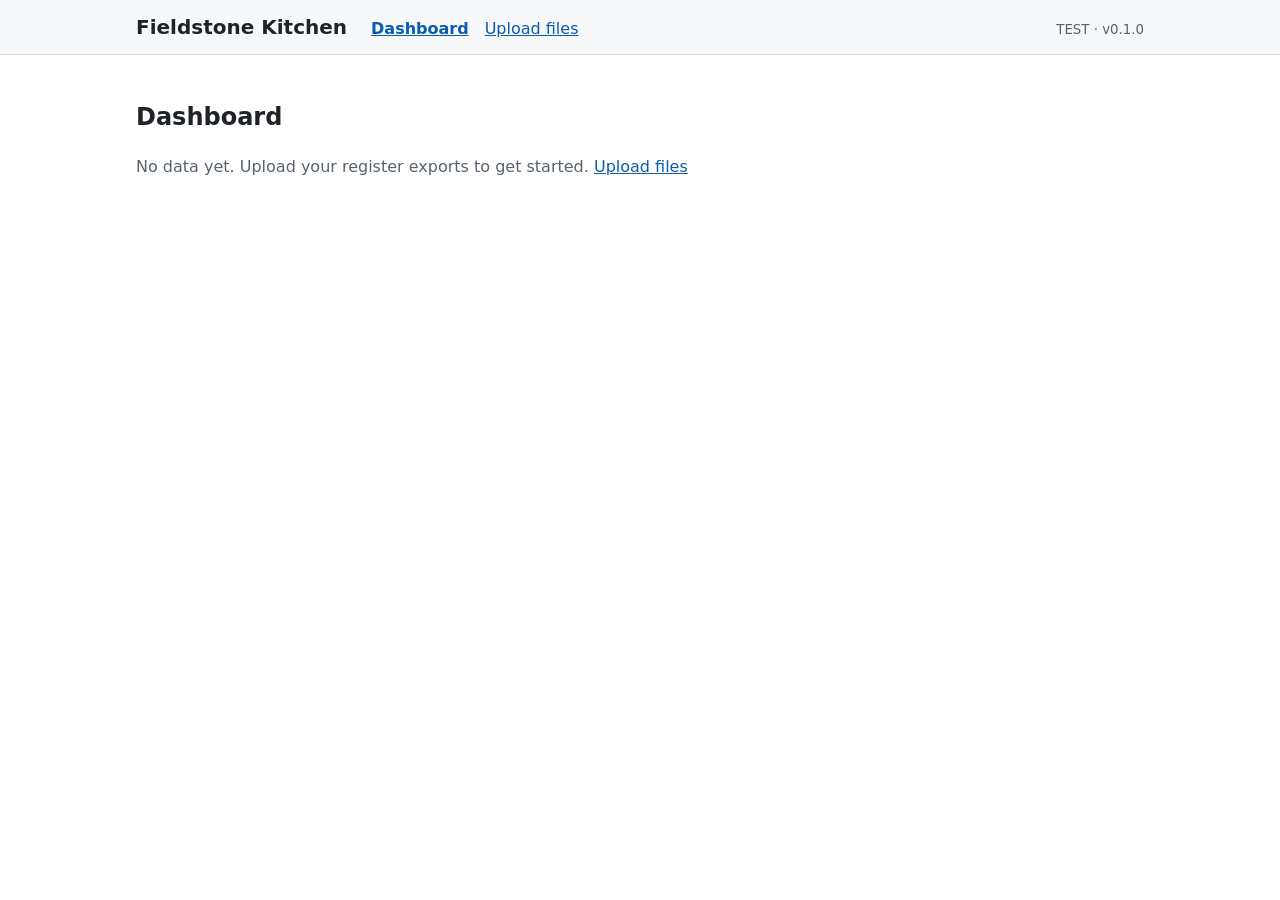
==== fuad/test/index.html @ 46959caf "publish fuad test" ====
<!doctype html>
<html lang="en">
  <head>
    <meta charset="UTF-8" />
    <meta name="viewport" content="width=device-width, initial-scale=1.0" />
    <title>Fieldstone Kitchen</title>
    <script type="module" crossorigin src="./assets/index-jzZAbOwl.js"></script>
    <link rel="stylesheet" crossorigin href="./assets/index-DM6PbpDL.css">
  </head>
  <body>
    <div id="root"></div>
  </body>
</html>
---- fuad/test/assets/index-DM6PbpDL.css ----
:root{--font:system-ui, -apple-system, "Segoe UI", Roboto, sans-serif;--font-mono:ui-monospace, "SF Mono", Menlo, monospace;--text:#1f2328;--text-muted:#59636e;--bg:#fff;--bg-subtle:#f6f8fa;--border:#d1d9e0;--accent:#0b5cad;--accent-bg:#e8f1fb;--ok:#1a7f37;--ok-bg:#e9f7ec;--warn:#9a6700;--warn-bg:#fff8c5;--bad:#cf222e;--bad-bg:#ffebe9;--space-1:4px;--space-2:8px;--space-3:12px;--space-4:16px;--space-6:24px;--space-8:32px;--radius:8px;--max-width:1040px;--size-sm:.875rem;--size-md:1rem;--size-lg:1.25rem;--size-xl:1.75rem}*{box-sizing:border-box}body{font-family:var(--font);color:var(--text);background:var(--bg);font-size:var(--size-md);margin:0;line-height:1.5}a{color:var(--accent)}table{border-collapse:collapse;width:100%}th,td{text-align:left;padding:var(--space-2) var(--space-3);border-bottom:1px solid var(--border)}th{font-size:var(--size-sm);color:var(--text-muted);font-weight:600}td.num,th.num{text-align:right;font-variant-numeric:tabular-nums}.card{border:1px solid var(--border);border-radius:var(--radius);padding:var(--space-4);background:var(--bg)}.muted{color:var(--text-muted)}.badge{padding:0 var(--space-2);font-size:var(--size-sm);border-radius:999px;display:inline-block}.badge.ok{color:var(--ok);background:var(--ok-bg)}.badge.warn{color:var(--warn);background:var(--warn-bg)}.badge.bad{color:var(--bad);background:var(--bad-bg)}
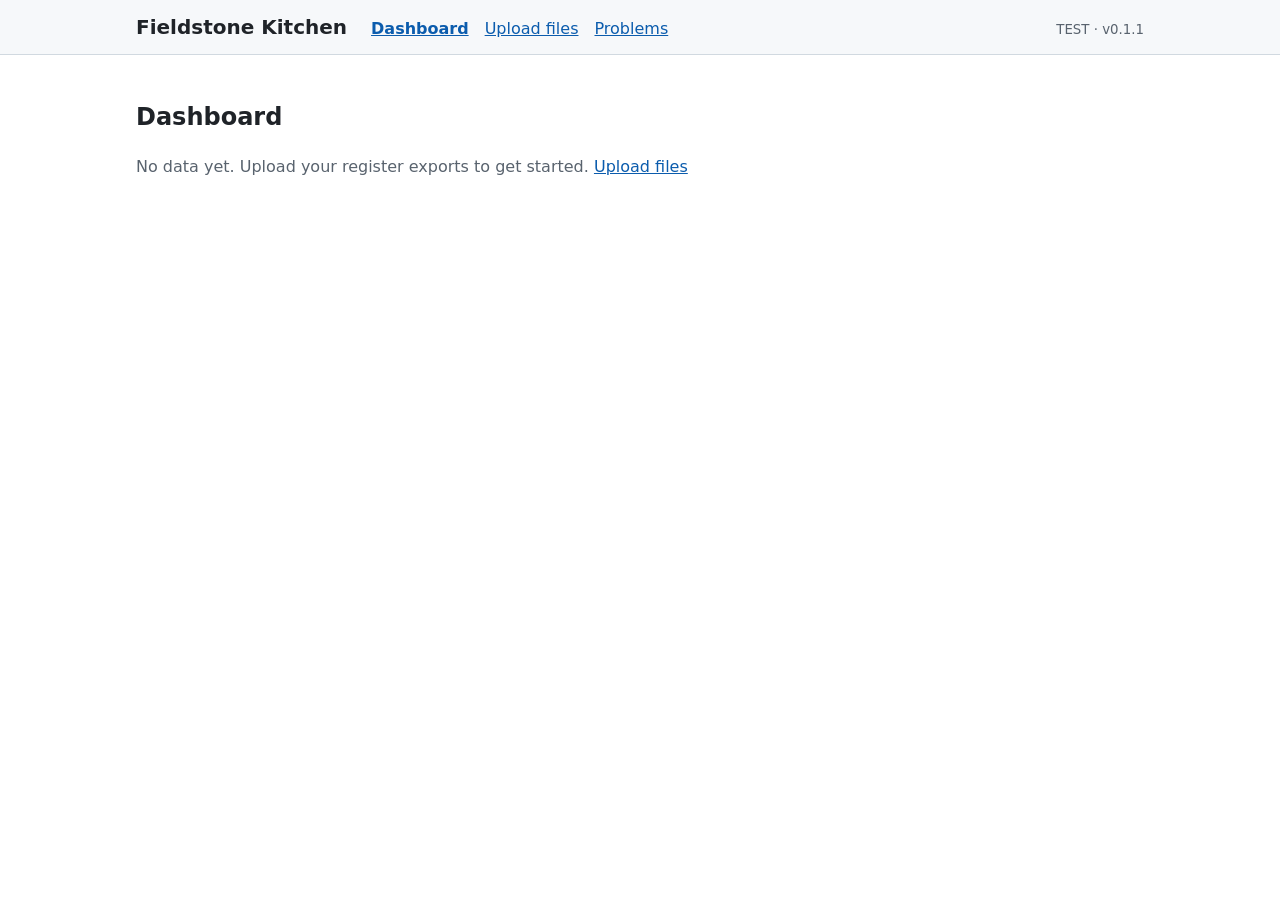
==== commit a5c944b9: "publish fuad test" ====
--- a/fuad/test/index.html
+++ b/fuad/test/index.html
@@ -4,7 +4,7 @@
     <meta charset="UTF-8" />
     <meta name="viewport" content="width=device-width, initial-scale=1.0" />
     <title>Fieldstone Kitchen</title>
-    <script type="module" crossorigin src="./assets/index-jzZAbOwl.js"></script>
+    <script type="module" crossorigin src="./assets/index-Cm_ZsHpG.js"></script>
     <link rel="stylesheet" crossorigin href="./assets/index-DM6PbpDL.css">
   </head>
   <body>
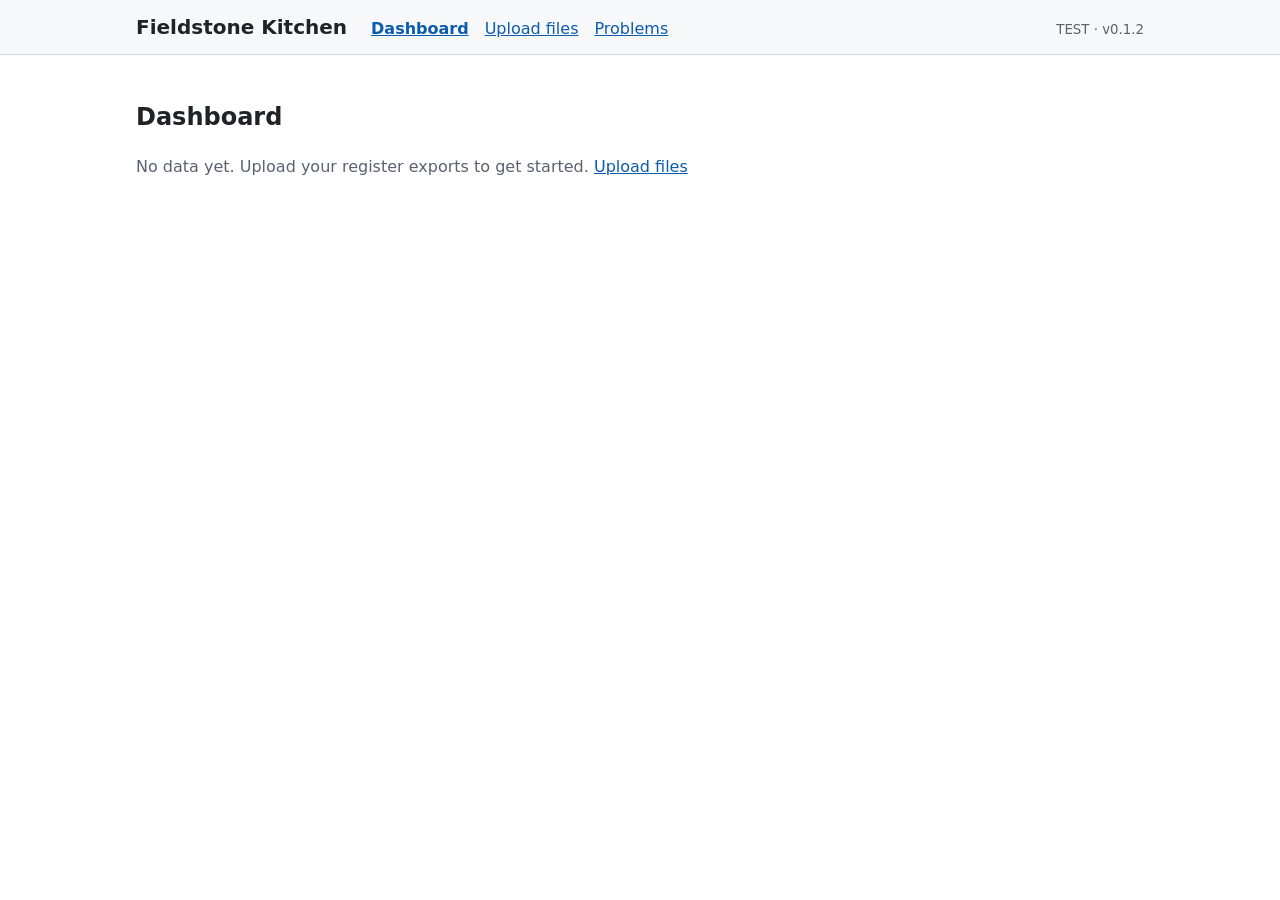
==== commit 917338bd: "publish fuad test" ====
--- a/fuad/test/index.html
+++ b/fuad/test/index.html
@@ -4,7 +4,7 @@
     <meta charset="UTF-8" />
     <meta name="viewport" content="width=device-width, initial-scale=1.0" />
     <title>Fieldstone Kitchen</title>
-    <script type="module" crossorigin src="./assets/index-Cm_ZsHpG.js"></script>
+    <script type="module" crossorigin src="./assets/index-DxgspjTO.js"></script>
     <link rel="stylesheet" crossorigin href="./assets/index-DM6PbpDL.css">
   </head>
   <body>
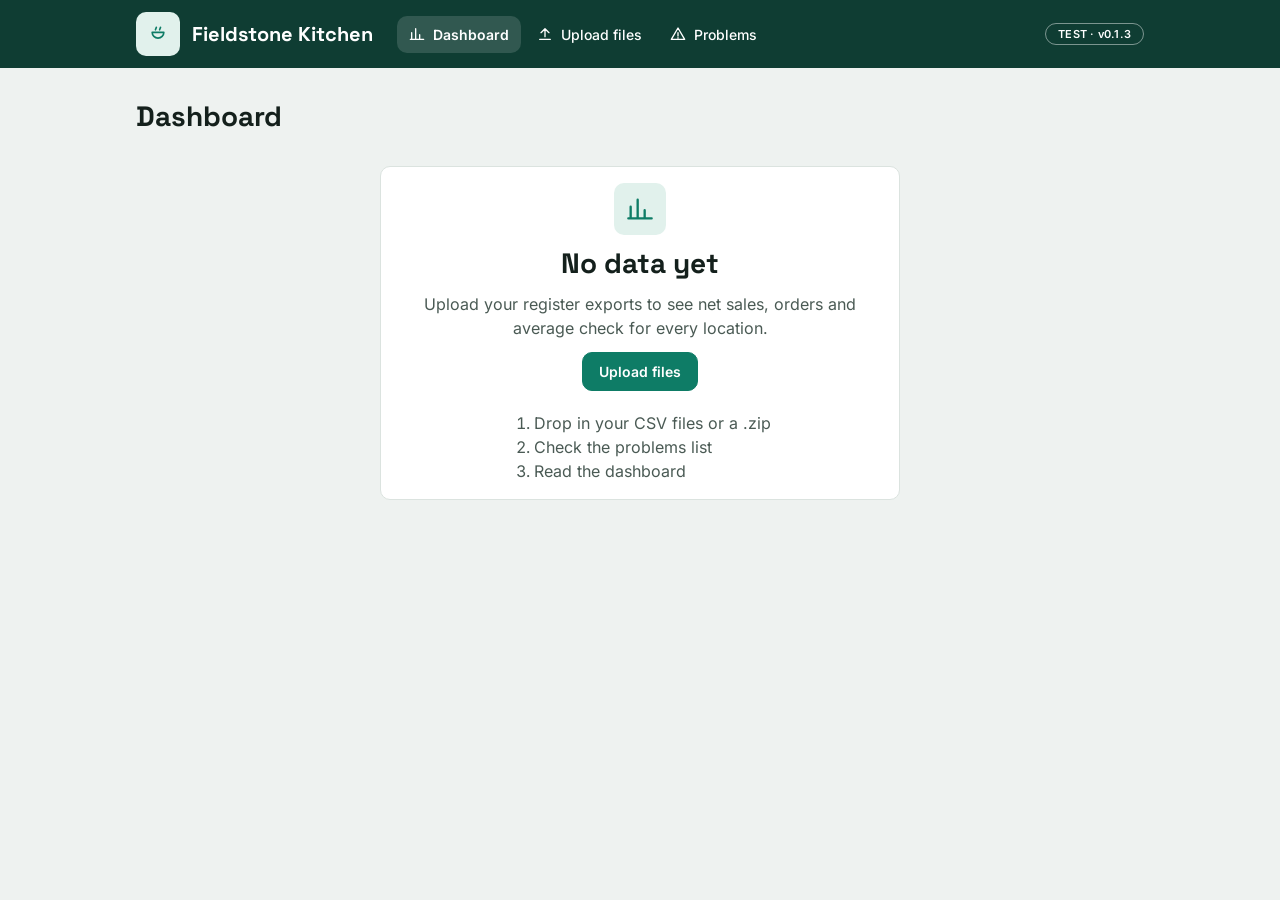
==== commit 753933d5: "publish fuad test" ====
--- a/fuad/test/index.html
+++ b/fuad/test/index.html
@@ -4,8 +4,8 @@
     <meta charset="UTF-8" />
     <meta name="viewport" content="width=device-width, initial-scale=1.0" />
     <title>Fieldstone Kitchen</title>
-    <script type="module" crossorigin src="./assets/index-DxgspjTO.js"></script>
-    <link rel="stylesheet" crossorigin href="./assets/index-DM6PbpDL.css">
+    <script type="module" crossorigin src="./assets/index-CXvwBmXe.js"></script>
+    <link rel="stylesheet" crossorigin href="./assets/index-pqCpgDlI.css">
   </head>
   <body>
     <div id="root"></div>
--- a/fuad/test/assets/index-pqCpgDlI.css
+++ b/fuad/test/assets/index-pqCpgDlI.css
@@ -0,0 +1 @@
+@font-face{font-family:Inter Variable;font-style:normal;font-display:swap;font-weight:100 900;src:url(./inter-cyrillic-ext-wght-normal-BOeWTOD4.woff2)format("woff2-variations");unicode-range:U+460-52F,U+1C80-1C8A,U+20B4,U+2DE0-2DFF,U+A640-A69F,U+FE2E-FE2F}@font-face{font-family:Inter Variable;font-style:normal;font-display:swap;font-weight:100 900;src:url(./inter-cyrillic-wght-normal-DqGufNeO.woff2)format("woff2-variations");unicode-range:U+301,U+400-45F,U+490-491,U+4B0-4B1,U+2116}@font-face{font-family:Inter Variable;font-style:normal;font-display:swap;font-weight:100 900;src:url(./inter-greek-ext-wght-normal-DlzME5K_.woff2)format("woff2-variations");unicode-range:U+1F??}@font-face{font-family:Inter Variable;font-style:normal;font-display:swap;font-weight:100 900;src:url(./inter-greek-wght-normal-CkhJZR-_.woff2)format("woff2-variations");unicode-range:U+370-377,U+37A-37F,U+384-38A,U+38C,U+38E-3A1,U+3A3-3FF}@font-face{font-family:Inter Variable;font-style:normal;font-display:swap;font-weight:100 900;src:url(./inter-vietnamese-wght-normal-CBcvBZtf.woff2)format("woff2-variations");unicode-range:U+102-103,U+110-111,U+128-129,U+168-169,U+1A0-1A1,U+1AF-1B0,U+300-301,U+303-304,U+308-309,U+323,U+329,U+1EA0-1EF9,U+20AB}@font-face{font-family:Inter Variable;font-style:normal;font-display:swap;font-weight:100 900;src:url(./inter-latin-ext-wght-normal-DO1Apj_S.woff2)format("woff2-variations");unicode-range:U+100-2BA,U+2BD-2C5,U+2C7-2CC,U+2CE-2D7,U+2DD-2FF,U+304,U+308,U+329,U+1D00-1DBF,U+1E00-1E9F,U+1EF2-1EFF,U+2020,U+20A0-20AB,U+20AD-20C0,U+2113,U+2C60-2C7F,U+A720-A7FF}@font-face{font-family:Inter Variable;font-style:normal;font-display:swap;font-weight:100 900;src:url(./inter-latin-wght-normal-Dx4kXJAl.woff2)format("woff2-variations");unicode-range:U+??,U+131,U+152-153,U+2BB-2BC,U+2C6,U+2DA,U+2DC,U+304,U+308,U+329,U+2000-206F,U+20AC,U+2122,U+2191,U+2193,U+2212,U+2215,U+FEFF,U+FFFD}@font-face{font-family:Space Grotesk Variable;font-style:normal;font-display:swap;font-weight:300 700;src:url(./space-grotesk-vietnamese-wght-normal-D0rl6rjA.woff2)format("woff2-variations");unicode-range:U+102-103,U+110-111,U+128-129,U+168-169,U+1A0-1A1,U+1AF-1B0,U+300-301,U+303-304,U+308-309,U+323,U+329,U+1EA0-1EF9,U+20AB}@font-face{font-family:Space Grotesk Variable;font-style:normal;font-display:swap;font-weight:300 700;src:url(./space-grotesk-latin-ext-wght-normal-D9tNdqV9.woff2)format("woff2-variations");unicode-range:U+100-2BA,U+2BD-2C5,U+2C7-2CC,U+2CE-2D7,U+2DD-2FF,U+304,U+308,U+329,U+1D00-1DBF,U+1E00-1E9F,U+1EF2-1EFF,U+2020,U+20A0-20AB,U+20AD-20C0,U+2113,U+2C60-2C7F,U+A720-A7FF}@font-face{font-family:Space Grotesk Variable;font-style:normal;font-display:swap;font-weight:300 700;src:url(./space-grotesk-latin-wght-normal-BhU9QXUp.woff2)format("woff2-variations");unicode-range:U+??,U+131,U+152-153,U+2BB-2BC,U+2C6,U+2DA,U+2DC,U+304,U+308,U+329,U+2000-206F,U+20AC,U+2122,U+2191,U+2193,U+2212,U+2215,U+FEFF,U+FFFD}:root{--font:"Inter Variable", system-ui, -apple-system, "Segoe UI", Roboto, sans-serif;--font-display:"Space Grotesk Variable", system-ui, -apple-system, "Segoe UI", Roboto, sans-serif;--font-mono:ui-monospace, "SF Mono", Menlo, monospace;--pine:#0f3d33;--on-pine:#fff;--on-pine-soft:#ffffff24;--on-pine-line:#ffffff73;--accent:#0e7c66;--on-accent:#fff;--mist:#e1f1ec;--page:#eef2f0;--surface:#fff;--surface-subtle:#f6f8f7;--border:#dbe3df;--text:#14201c;--text-muted:#4a5a54;--warn-bg:#fff3d6;--warn:#8a5a00;--bad-bg:#fdecec;--bad:#b4232f;--ok-bg:#e5f5ea;--ok:#17703a;--focus:#0e7c66;--focus-on-pine:#9fe3d1;--space-1:4px;--space-2:8px;--space-3:12px;--space-4:16px;--space-5:20px;--space-6:24px;--space-8:32px;--space-12:48px;--radius:10px;--radius-pill:999px;--max-width:1040px;--size-xs:.6875rem;--size-sm:.875rem;--size-md:1rem;--size-lg:1.25rem;--size-xl:1.75rem;--size-hero:2.25rem;--size-figure:1.625rem;--size-title:1.75rem}@media (prefers-color-scheme:dark){:root{--pine:#0b2b24;--on-pine:#fff;--accent:#4cc3a5;--on-accent:#0b1411;--mist:#17362e;--page:#0b1411;--surface:#13201b;--surface-subtle:#172620;--border:#2a3b35;--text:#e4ece8;--text-muted:#a5b5af;--warn-bg:#33290f;--warn:#f2c46b;--bad-bg:#3a1a1d;--bad:#ff9a9f;--ok-bg:#12301d;--ok:#7fd8a0;--focus:#4cc3a5}}*{box-sizing:border-box}body{font-family:var(--font);color:var(--text);background:var(--page);font-size:var(--size-md);margin:0;line-height:1.5}h1,h2,h3,h4{font-family:var(--font-display);line-height:1.2}h2{font-size:var(--size-title);margin:var(--space-2) 0 var(--space-1)}a{color:var(--accent)}.sr-only{clip-path:inset(50%);white-space:nowrap;border:0;width:1px;height:1px;margin:-1px;padding:0;position:absolute;overflow:hidden}.muted{color:var(--text-muted)}.num{font-variant-numeric:tabular-nums}a:focus-visible,button:focus-visible,input:focus-visible,[tabindex]:focus-visible{outline:2px solid var(--focus);outline-offset:2px}.header a:focus-visible,.header button:focus-visible{outline-color:var(--focus-on-pine)}.header{background:var(--pine);color:var(--on-pine)}.header-inner{max-width:var(--max-width);padding:var(--space-3) var(--space-4);gap:var(--space-6);align-items:center;margin:0 auto;display:flex}.brand{align-items:center;gap:var(--space-3);font-size:var(--size-lg);margin:0;display:flex}.nav{gap:var(--space-1);flex:1;display:flex}.nav a{align-items:center;gap:var(--space-2);padding:var(--space-2) var(--space-3);border-radius:var(--radius);color:var(--on-pine);font-size:var(--size-sm);font-weight:500;text-decoration:none;display:inline-flex}.nav a[aria-current=page]{background:var(--on-pine-soft);font-weight:600}.nav-count{background:var(--mist);color:var(--text);border-radius:var(--radius-pill);padding:0 var(--space-2);font-size:var(--size-xs);font-weight:700}.env-pill{border:1px solid var(--on-pine-line);border-radius:var(--radius-pill);padding:2px var(--space-3);font-size:var(--size-xs);letter-spacing:.02em;font-weight:600}.newer{background:var(--warn-bg);color:var(--warn);padding:var(--space-2) var(--space-4);text-align:center}.main{max-width:var(--max-width);padding:var(--space-6) var(--space-4) var(--space-12);margin:0 auto}.card{border:1px solid var(--border);border-radius:var(--radius);padding:var(--space-4);background:var(--surface)}.card.flush{padding:0;overflow:hidden}.card-head{justify-content:space-between;align-items:center;gap:var(--space-4);padding:var(--space-4);display:flex}.card-head h3{font-size:var(--size-md);margin:0}.page-head{justify-content:space-between;align-items:flex-start;gap:var(--space-4);display:flex}.page-head p{margin:0 0 var(--space-4)}.stack>*+*{margin-top:var(--space-4)}.eyebrow{font-size:var(--size-xs);letter-spacing:.06em;text-transform:uppercase;color:var(--text-muted);font-weight:600}.btn{align-items:center;gap:var(--space-2);padding:var(--space-2) var(--space-4);border-radius:var(--radius);border:1px solid var(--accent);font:inherit;font-size:var(--size-sm);cursor:pointer;background:var(--surface);color:var(--accent);font-weight:600;text-decoration:none;display:inline-flex}.btn.solid{background:var(--accent);color:var(--on-accent)}.btn.link{padding:var(--space-1);background:0 0;border:0;text-decoration:underline}.btn.small{padding:var(--space-1) var(--space-3);border-color:var(--border);color:var(--text);border-radius:var(--radius-pill);font-weight:500}.btn.small[aria-pressed=true]{background:var(--mist);border-color:var(--accent)}.strip{gap:var(--space-3);padding:var(--space-3) var(--space-4);border-radius:var(--radius);background:var(--warn-bg);color:var(--warn);border:1px solid var(--border);align-items:flex-start;display:flex}.strip p{margin:0}.strip p+p{margin-top:var(--space-1)}.strip a{color:inherit;font-weight:600}.strip-title{font-weight:700;font-family:var(--font-display)}.filter-row{gap:var(--space-3);border:0;flex-wrap:wrap;align-items:center;margin:0;padding:0;display:flex}.filter-row+.filter-row{margin-top:var(--space-3)}.filter-label{width:72px;padding:0}.chip{align-items:center;gap:var(--space-2);padding:var(--space-1) var(--space-3);border-radius:var(--radius-pill);border:1px solid var(--border);background:var(--surface);font-size:var(--size-sm);cursor:pointer;display:inline-flex}.chip.on{background:var(--mist);border-color:var(--accent)}.chip.disabled{cursor:not-allowed;opacity:.8}.chip input{opacity:0;width:1px;height:1px;margin:0;position:absolute}.chip:has(input:focus-visible){outline:2px solid var(--focus);outline-offset:2px}.chip .tick{color:var(--accent)}.date-input{font:inherit;font-size:var(--size-sm);padding:var(--space-1) var(--space-3);border:1px solid var(--border);border-radius:var(--radius);background:var(--surface);color:var(--text)}.tiles{gap:var(--space-3);grid-template-columns:1.4fr 1fr 1fr 1fr;display:grid}.tile{border:1px solid var(--border);border-radius:var(--radius);background:var(--surface);padding:var(--space-4);gap:var(--space-2);flex-direction:column;display:flex}.tile.lead{background:var(--pine);color:var(--on-pine);border-color:var(--pine)}.tile-figure{font-family:var(--font-display);font-size:var(--size-figure);font-variant-numeric:tabular-nums;font-weight:700}.tile.lead .tile-figure{font-size:var(--size-hero)}.tile-note{font-size:var(--size-sm);color:var(--text-muted)}.tile.lead .eyebrow,.tile.lead .tile-note{color:var(--on-pine)}.pill{align-items:center;gap:var(--space-1);padding:0 var(--space-2);border-radius:var(--radius-pill);font-size:var(--size-sm);background:var(--warn-bg);color:var(--warn);align-self:flex-start;font-weight:600;display:inline-flex}.tile.lead .pill{background:var(--on-pine-soft);color:var(--on-pine)}.chart-wrap{padding:0 var(--space-4) var(--space-4);position:relative}.chart-legend{gap:var(--space-4);font-size:var(--size-sm);color:var(--text-muted);display:flex}.chart-legend span{align-items:center;gap:var(--space-2);display:inline-flex}.swatch{background:var(--accent);border-radius:3px;width:12px;height:12px}.swatch.hatched{background:repeating-linear-gradient(45deg, var(--warn) 0 2px, var(--warn-bg) 2px 4px);border:1px dashed var(--warn)}.chart-bar{fill:var(--accent)}.chart-slot:focus{outline:none}.chart-slot:focus-visible .chart-focus,.chart-slot:focus .chart-focus{stroke:var(--focus)}.chart-focus{fill:none;stroke:#0000;stroke-width:2px}.chart-tooltip{z-index:1;pointer-events:none;background:var(--pine);color:var(--on-pine);border-radius:var(--radius);padding:var(--space-2) var(--space-3);font-size:var(--size-sm);white-space:nowrap;position:absolute;transform:translate(-50%,-100%)}.chart-tooltip strong,.chart-tooltip span{display:block}table{border-collapse:collapse;width:100%}th,td{text-align:left;padding:var(--space-3) var(--space-4);border-bottom:1px solid var(--border);vertical-align:middle}th{font-size:var(--size-xs);color:var(--text-muted);letter-spacing:.06em;text-transform:uppercase;background:var(--surface-subtle);font-weight:600}tbody tr:last-child td{border-bottom:0}td.num,th.num{text-align:right;font-variant-numeric:tabular-nums}tfoot td{background:var(--surface-subtle);border-top:1px solid var(--border);border-bottom:0;font-weight:700}.share{align-items:center;gap:var(--space-3);justify-content:flex-end;display:inline-flex}.share-track{border-radius:var(--radius-pill);background:var(--mist);width:56px;height:6px;overflow:hidden}.share-fill{background:var(--accent);border-radius:var(--radius-pill);height:100%;display:block}.code-box{background:var(--page);border-radius:var(--radius);max-width:34ch;padding:var(--space-1) var(--space-2);font-family:var(--font-mono);font-size:var(--size-sm);white-space:pre-wrap;overflow-wrap:anywhere;display:block}.badge{align-items:center;gap:var(--space-1);padding:0 var(--space-2);border-radius:var(--radius-pill);font-size:var(--size-sm);white-space:nowrap;font-weight:600;display:inline-flex}.badge.ok{color:var(--ok);background:var(--ok-bg)}.badge.warn{color:var(--warn);background:var(--warn-bg)}.badge.bad{color:var(--bad);background:var(--bad-bg)}.badge.neutral{color:var(--text-muted);background:var(--border)}.warn-text{color:var(--warn)}.bad-text{color:var(--bad)}.drop{border:2px dashed var(--accent);background:var(--mist);border-radius:var(--radius);padding:var(--space-8);text-align:center}.drop.dragging{background:color-mix(in srgb, var(--accent) 22%, var(--surface));border-style:solid}.drop-icon{padding:var(--space-3);background:var(--surface);border-radius:var(--radius);color:var(--accent);display:inline-flex}.drop-title{font-family:var(--font-display);font-weight:700;font-size:var(--size-lg);margin:var(--space-3) 0 var(--space-1)}.drop-hint{margin:0 0 var(--space-4);font-size:var(--size-sm);color:var(--text-muted)}.icon-tile{padding:var(--space-3);border-radius:var(--radius);background:var(--mist);color:var(--accent);display:inline-flex}.summary{grid-template-columns:repeat(auto-fit,minmax(170px,1fr));margin:0;display:grid}.summary>div{padding:var(--space-4);border-right:1px solid var(--border);border-bottom:1px solid var(--border);flex-direction:column-reverse;display:flex}.summary dd{font-family:var(--font-display);font-size:var(--size-figure);font-variant-numeric:tabular-nums;margin:0;font-weight:700}.summary dt{font-size:var(--size-sm);color:var(--text-muted)}.summary .emphasis dd{color:var(--warn)}.tabs{gap:var(--space-2);border-bottom:1px solid var(--border);margin-bottom:var(--space-4);display:flex}.tab{align-items:center;gap:var(--space-2);padding:var(--space-3) var(--space-4);font:inherit;color:var(--text-muted);cursor:pointer;background:0 0;border:0;border-bottom:2px solid #0000;margin-bottom:-1px;font-weight:500;display:inline-flex}.tab[aria-selected=true]{color:var(--text);border-bottom-color:var(--accent);font-weight:600}.tab-pill{background:var(--border);color:var(--text);border-radius:var(--radius-pill);padding:0 var(--space-2);font-size:var(--size-xs);font-weight:700}.empty{max-width:520px;margin:var(--space-8) auto;text-align:center;align-items:center;gap:var(--space-3);flex-direction:column;display:flex}.empty h3{font-size:var(--size-xl);margin:0}.empty p{margin:0}.steps{text-align:left;margin:var(--space-2) 0 0;padding-left:var(--space-6);color:var(--text-muted)}
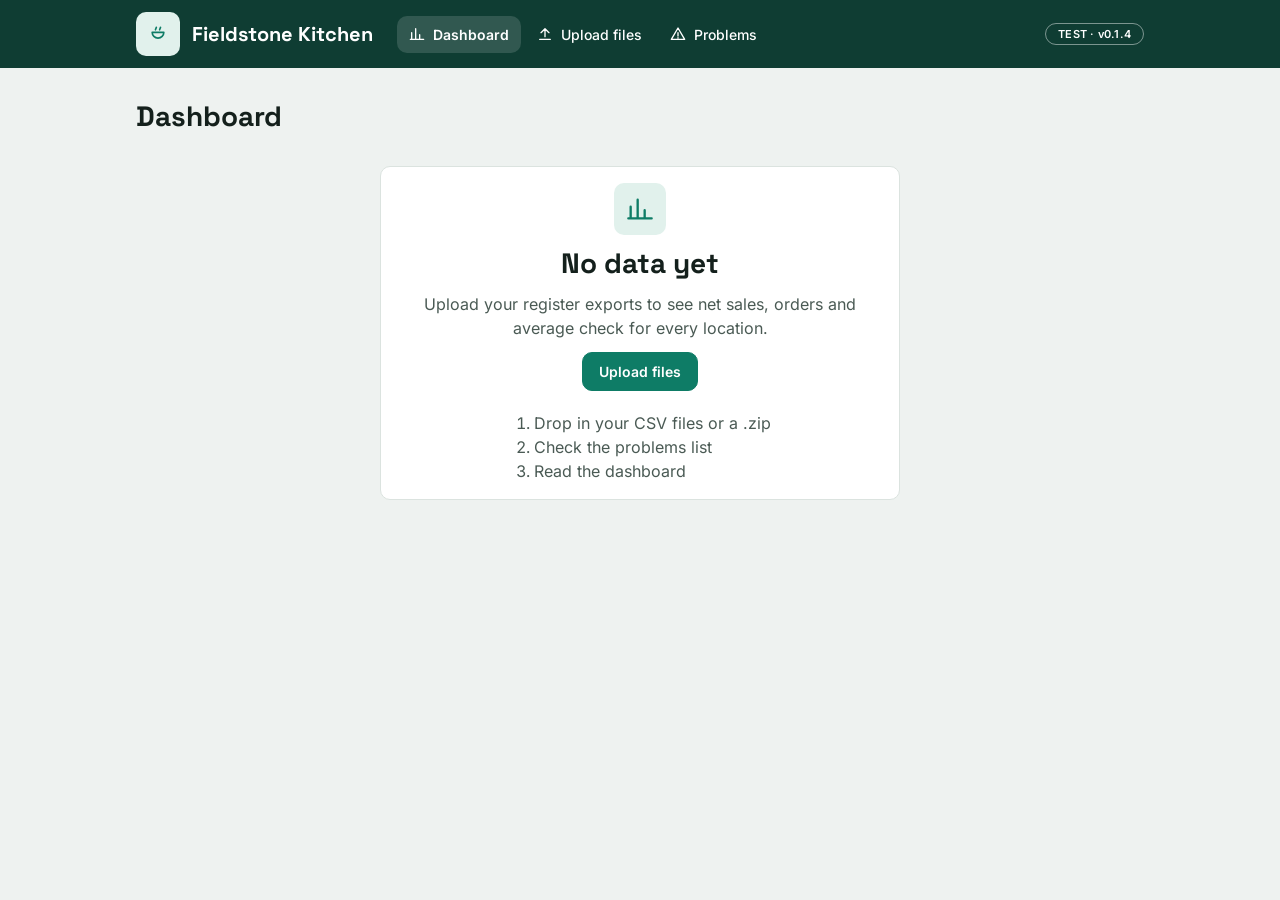
==== commit e9fd5de7: "publish fuad test" ====
--- a/fuad/test/index.html
+++ b/fuad/test/index.html
@@ -4,7 +4,7 @@
     <meta charset="UTF-8" />
     <meta name="viewport" content="width=device-width, initial-scale=1.0" />
     <title>Fieldstone Kitchen</title>
-    <script type="module" crossorigin src="./assets/index-CXvwBmXe.js"></script>
+    <script type="module" crossorigin src="./assets/index-cHxxa1r2.js"></script>
     <link rel="stylesheet" crossorigin href="./assets/index-pqCpgDlI.css">
   </head>
   <body>
